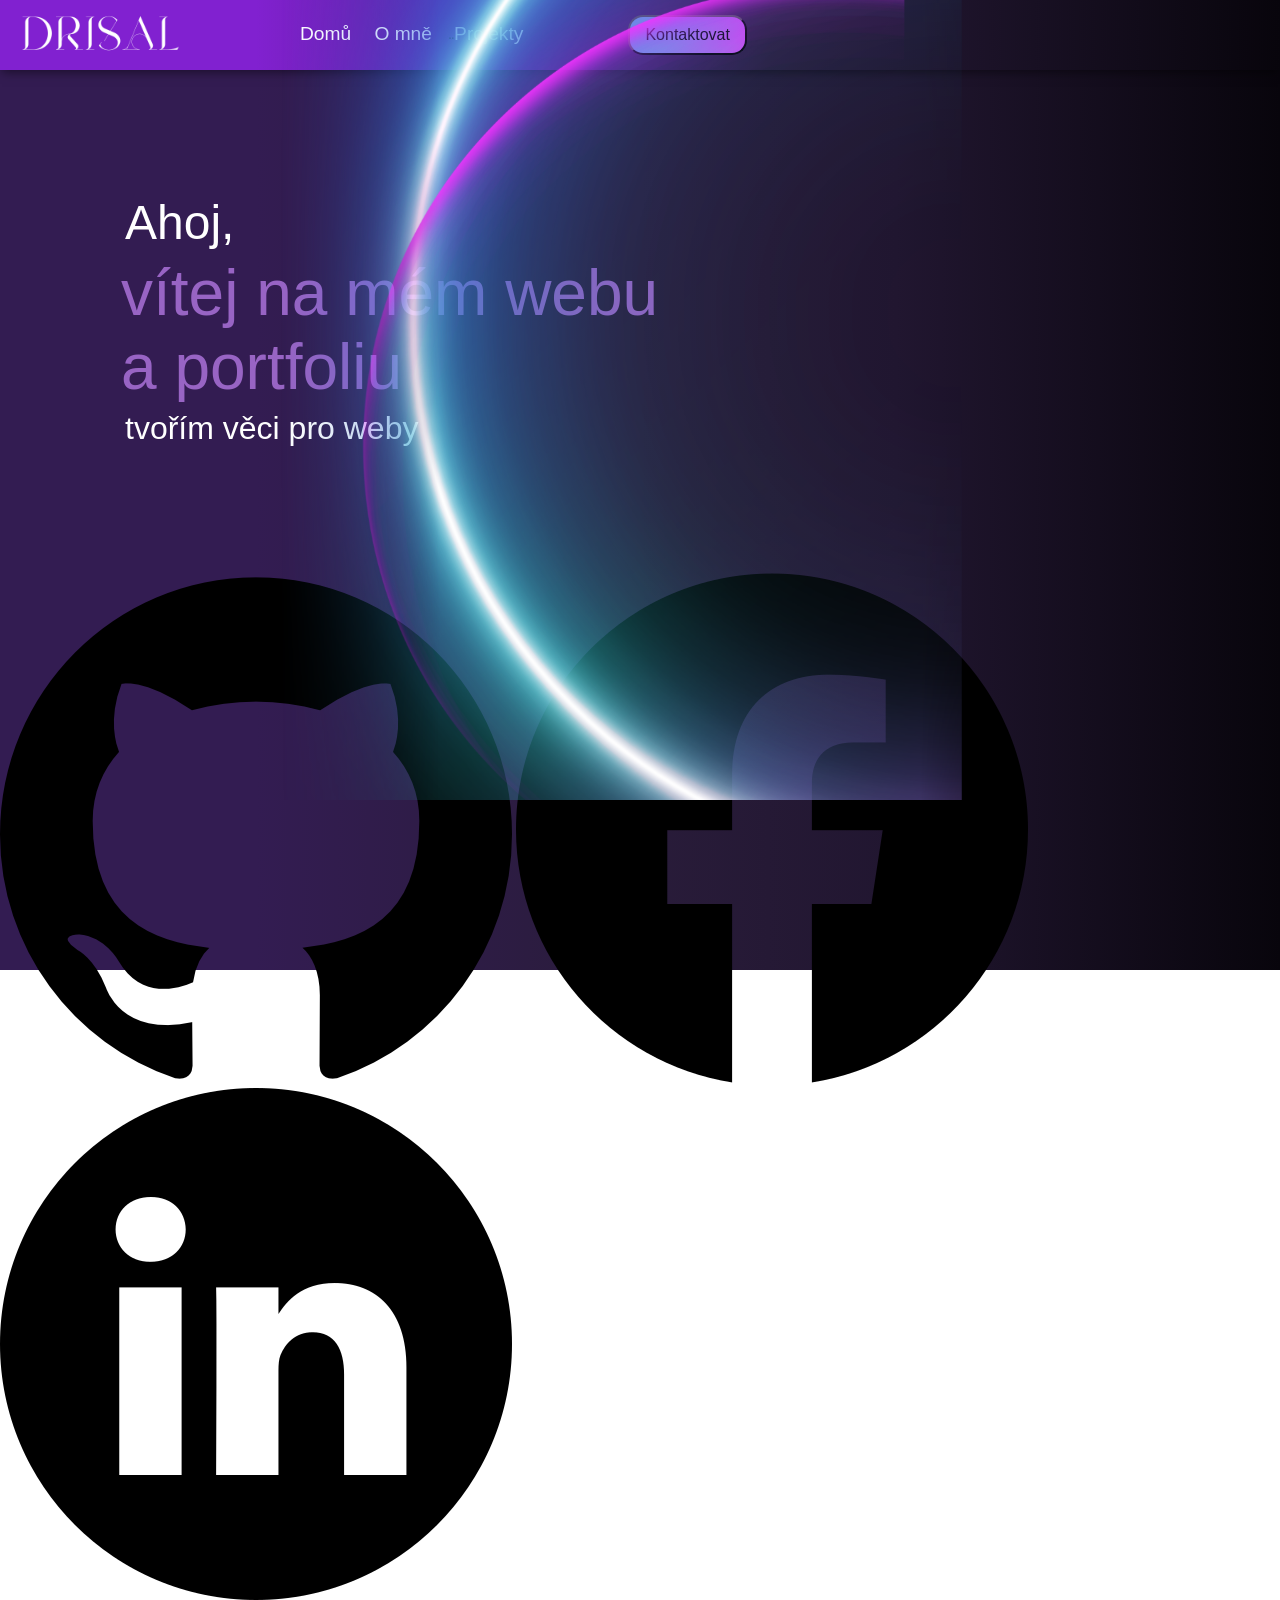
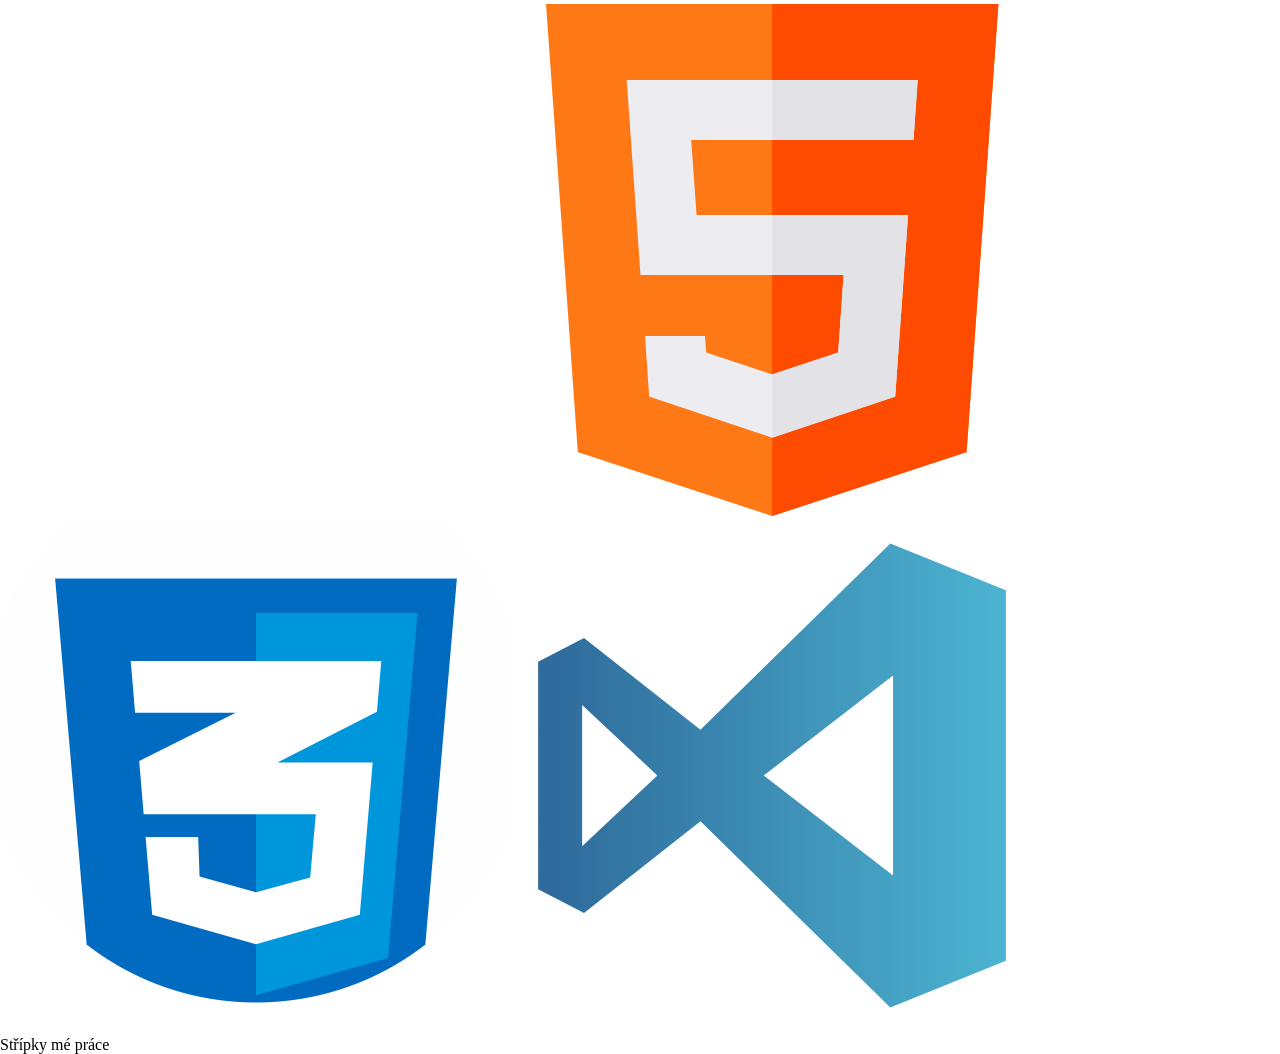
==== index.html @ ec2c8cdb "- initial" ====
<!DOCTYPE html>
<html lang="en">
<head>
    <meta charset="UTF-8">
    <meta name="viewport" content="width=device-width, initial-scale=1.0">
    <title>Portfolio
    </title>
    <link rel="stylesheet" href="./css/variables.css">
    <link rel="stylesheet" href="./css/global.css">
</head>
<body>
    <header>
        <div id="navigace">
            <section id="logo">
                <img src="./images/Logo.png" alt="Logo" class="header-logo">
            </section>
            <nav>
                <a href="/">Domů</a>
                <a href="#">O mně</a>¨
                <a href="#">Projekty</a>
            </nav>
            <button>Kontaktovat</button>
        </div>
    </header>

    <content>
        <div id="texty">
            <span id="ahoj-text">Ahoj,</span>
            <span  id="vitej-text">vítej na mém webu a portfoliu</span>
            <span id="tvorim-text">tvořím věci pro weby</span>
        </div>
        <div id="icony-text">
            <a href="#"><img src="./images/github.png" alt="Github"></a>
            <a href="#"><img src="./images/facebook.png" alt="Facebook"></a>
            <a href="#"><img src="./images/linkedin.png" alt="linkedin"></a>
        </div>
        <div>
            <div id="programmer"></div>
            <div id="cary"></div>
        </div>
        <div id="znalosti-pruh">
            <img src="./images/js.png" alt="Javascript">
            <img src="./images/html.png" alt="HTML">
            <img src="./images/css.png" alt="CSS">
            <img src="./images/VS.png" alt="Visual">
        </div>
        <div id="ukazka-prace">
            <span>Střípky mé práce</span>
        </div>
    </content>

    <footer>

    </footer>
</body>
</html>
---- css/variables.css ----
:root {
	--color-white: #FFFFFF;
	--color-dark-violet: #291C3A;
	--color-light-violet: #331C52;
	--color-pink: #8121D0;
	--color-baby-pink: #DCCFED;
	--color-mentol: #E1EBED;
}
---- css/global.css ----
* {
	padding: 0;
	margin: 0;
	box-sizing: border-box;
}
html{
    height: 100vh;
    width: 100vw;
}
body {
    height: 100%;
    width: 100%;
    display: flex;
    flex-flow: column;
    position: relative;
}
header {
    height: 100%;
    width: 100%;
    z-index: 20;
    position: sticky;
    top: 0;
}
#navigace {
    position: sticky;
    top: 0;
    display: flex;
    height: 70px;
    background: linear-gradient(to right, var(--color-pink) 20%, var(--color-dark-violet)60%, #211630 70%, #08050c 100%);
    overflow: hidden;
    width: 100%;
    margin: 0 auto;
    box-shadow: 0 4px 10px -2px rgba(0, 0, 0, 0.5);
}

#logo {
    width: 200px;
    height: 200px;
    display: flex;
    margin-top: -62px;
    margin-right: 100px;
}
nav{
    flex: 0.3;
    display: flex;
    align-items: center;
    margin-top: 15px;
}
nav a {
    width: 100%;
    height: 100%;
    color: white;
    text-decoration: none;
    font-size: 1.2em;
    line-height: 2em;
    font-family:'Trebuchet MS', 'Lucida Sans Unicode', 'Lucida Grande', 'Lucida Sans', Arial, sans-serif;
}
nav a:hover {
    background: linear-gradient(to right, #71b3ec, #d353f7 );
    -webkit-background-clip: text;
    -webkit-text-fill-color: transparent;
    background-clip: text;
    color: transparent;
}
button {
    margin-left: 100px;
    background: linear-gradient(to right, #71b3ec, #d353f7 );
    border-radius: 15px;
    padding: 1px 15px;
    height: 40px;
    margin-top: 15px;
    font-size: 1em;
    font-family:'Trebuchet MS', 'Lucida Sans Unicode', 'Lucida Grande', 'Lucida Sans', Arial, sans-serif;

}

content {
    display: flex;
    flex-flow: column;
    height: 100%;
    width: 100%;
    background: linear-gradient(to right, var(--color-light-violet) 20%, var(--color-dark-violet)50%, #211630 70%, #08050c 100%);
    position: relative;
}

#ahoj-text {
    display: flex;
    font-size: 3em;
    font-family:'Trebuchet MS', 'Lucida Sans Unicode', 'Lucida Grande', 'Lucida Sans', Arial, sans-serif;
    color: white;
    width: 550px;
    padding: 5px;
}

#vitej-text {
    display: flex;
    font-size: 4em;
    font-family:'Trebuchet MS', 'Lucida Sans Unicode', 'Lucida Grande', 'Lucida Sans', Arial, sans-serif;
    color: #9864c4;
    width: 550px;
    padding: 1px;

}
#tvorim-text {
    display: flex;
    flex-flow: row;
    font-size: 2em;
    font-family:'Trebuchet MS', 'Lucida Sans Unicode', 'Lucida Grande', 'Lucida Sans', Arial, sans-serif;
    color: white;
    width: 550px;
    padding: 5px;

}
 #texty {
    margin: 120px;
 }

 #programmer {
    position: absolute;
    top: -70px;
    right: -180px;
    width: 800px;
    height: 800px;
    z-index: 20;
    background: url('../images/ksicht.png') no-repeat center center;
    background-size: cover;
    mask-image: linear-gradient(90deg, transparent, black 20%, black 80%, transparent);
}

#cary {
    position: absolute;
    background: url('../images/cary.png') no-repeat center center;
    background-size: cover;
    top: -70px;
    right: 200px;
    width: 800px;
    height: 800px;
    z-index: 20;
    mask-image: linear-gradient(90deg, transparent, black 20%, black 80%, transparent);
}
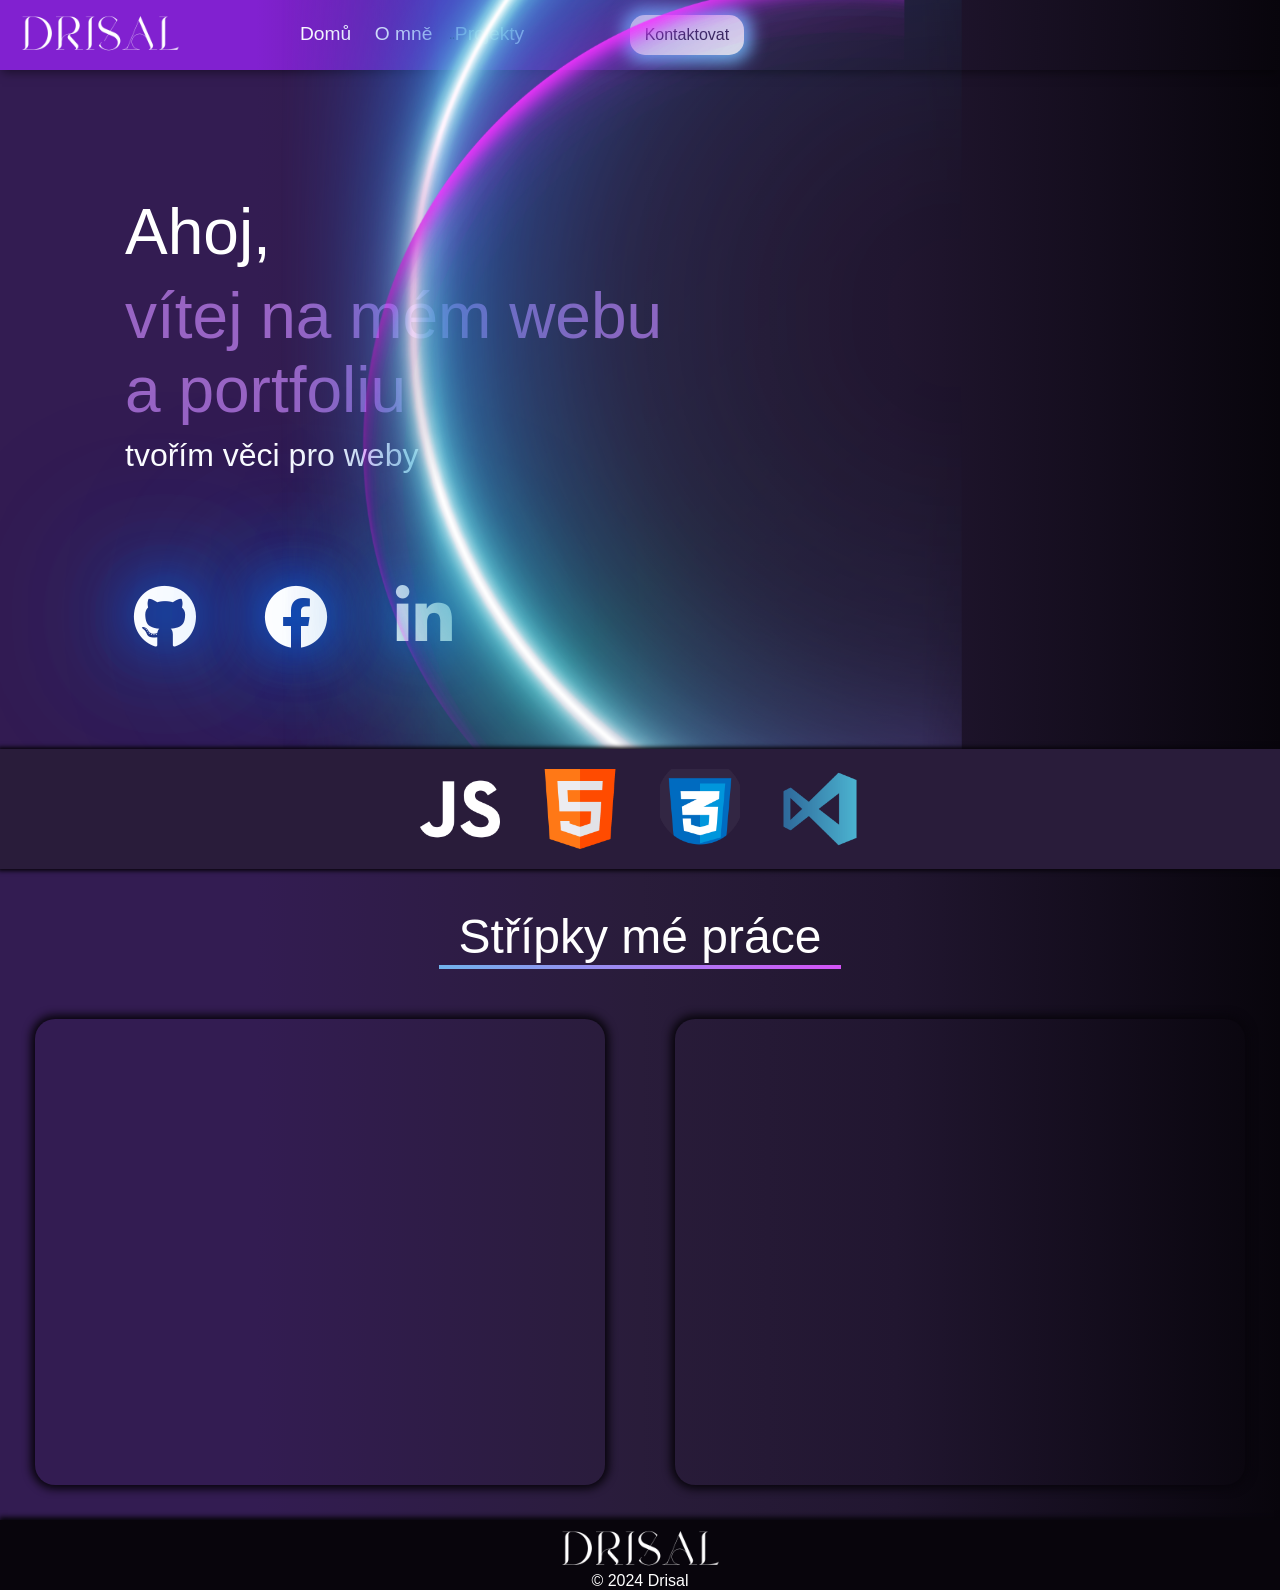
==== commit 755a03ee: "celá první strana" ====
--- a/index.html
+++ b/index.html
@@ -5,6 +5,7 @@
     <meta name="viewport" content="width=device-width, initial-scale=1.0">
     <title>Portfolio
     </title>
+    <link rel="stylesheet" href="https://cdnjs.cloudflare.com/ajax/libs/font-awesome/6.0.0-beta3/css/all.min.css">
     <link rel="stylesheet" href="./css/variables.css">
     <link rel="stylesheet" href="./css/global.css">
 </head>
@@ -30,9 +31,15 @@
             <span id="tvorim-text">tvořím věci pro weby</span>
         </div>
         <div id="icony-text">
-            <a href="#"><img src="./images/github.png" alt="Github"></a>
-            <a href="#"><img src="./images/facebook.png" alt="Facebook"></a>
-            <a href="#"><img src="./images/linkedin.png" alt="linkedin"></a>
+            <a href="https://github.com/Sarasaly" target="_blank">
+                <i class="fa-brands fa-github" id="github" ></i>
+            </a>
+            <a href="#" class="disabled">
+                <i class="fa-brands fa-facebook" id="facebook" ></i>
+            </a>
+            <a href="https://www.linkedin.com/in/s%C3%A1ra-salayov%C3%A1-375759289/" target="_blank">
+                <i class="fa-brands fa-linkedin-in" id="linkedin" ></i>
+            </a>
         </div>
         <div>
             <div id="programmer"></div>
@@ -46,11 +53,22 @@
         </div>
         <div id="ukazka-prace">
             <span>Střípky mé práce</span>
+            <div id="ukazka">
+                <div></div>
+                <div></div>
+            </div>
+            
         </div>
+        
     </content>
 
-    <footer>
-
+    <footer>    
+        <section id="footer-logo">
+            <img src="./images/Logo.png" alt="Logo" class="footer-logo">
+        </section>
+        <div id="footer-text">
+            <span>© 2024 Drisal</span>
+        </div>
     </footer>
 </body>
 </html>
--- a/css/global.css
+++ b/css/global.css
@@ -4,7 +4,7 @@
 	box-sizing: border-box;
 }
 html{
-    height: 100vh;
+    height: auto;
     width: 100vw;
 }
 body {
@@ -13,24 +13,25 @@
     display: flex;
     flex-flow: column;
     position: relative;
+    overflow-y: auto;
+    overflow-x: hidden;
 }
 header {
-    height: 100%;
-    width: 100%;
-    z-index: 20;
+    height: 70px;
+    width: 100%;
+    background: linear-gradient(to right, var(--color-pink) 20%, var(--color-dark-violet)60%, #211630 70%, #08050c 100%);
     position: sticky;
     top: 0;
+    z-index: 1;
 }
 #navigace {
-    position: sticky;
-    top: 0;
     display: flex;
     height: 70px;
-    background: linear-gradient(to right, var(--color-pink) 20%, var(--color-dark-violet)60%, #211630 70%, #08050c 100%);
     overflow: hidden;
     width: 100%;
     margin: 0 auto;
     box-shadow: 0 4px 10px -2px rgba(0, 0, 0, 0.5);
+    z-index: 4;
 }
 
 #logo {
@@ -64,20 +65,31 @@
 }
 button {
     margin-left: 100px;
-    background: linear-gradient(to right, #71b3ec, #d353f7 );
     border-radius: 15px;
     padding: 1px 15px;
     height: 40px;
     margin-top: 15px;
     font-size: 1em;
     font-family:'Trebuchet MS', 'Lucida Sans Unicode', 'Lucida Grande', 'Lucida Sans', Arial, sans-serif;
-
-}
-
+    border: 0px solid transparent;
+    border: 0; /* Odstraní rámeček */
+    outline: none; 
+    transition: box-shadow 0.3s ease, color 0.3s ease;
+    box-shadow: 0px 0px 16px 8px #71b3ec;
+    color: #291C3A;
+}
+
+button:hover {
+   cursor: not-allowed;
+   box-shadow: 0px 0px 16px 8px rgb(207, 201, 201);
+   color: rgb(207, 201, 201);
+
+   
+}
 content {
     display: flex;
     flex-flow: column;
-    height: 100%;
+    height: 1450px;    
     width: 100%;
     background: linear-gradient(to right, var(--color-light-violet) 20%, var(--color-dark-violet)50%, #211630 70%, #08050c 100%);
     position: relative;
@@ -85,7 +97,7 @@
 
 #ahoj-text {
     display: flex;
-    font-size: 3em;
+    font-size: 4em;
     font-family:'Trebuchet MS', 'Lucida Sans Unicode', 'Lucida Grande', 'Lucida Sans', Arial, sans-serif;
     color: white;
     width: 550px;
@@ -98,7 +110,7 @@
     font-family:'Trebuchet MS', 'Lucida Sans Unicode', 'Lucida Grande', 'Lucida Sans', Arial, sans-serif;
     color: #9864c4;
     width: 550px;
-    padding: 1px;
+    padding: 5px;
 
 }
 #tvorim-text {
@@ -112,7 +124,9 @@
 
 }
  #texty {
+    
     margin: 120px;
+
  }
 
  #programmer {
@@ -121,10 +135,11 @@
     right: -180px;
     width: 800px;
     height: 800px;
-    z-index: 20;
     background: url('../images/ksicht.png') no-repeat center center;
     background-size: cover;
     mask-image: linear-gradient(90deg, transparent, black 20%, black 80%, transparent);
+    z-index: 2;
+
 }
 
 #cary {
@@ -135,6 +150,168 @@
     right: 200px;
     width: 800px;
     height: 800px;
-    z-index: 20;
     mask-image: linear-gradient(90deg, transparent, black 20%, black 80%, transparent);
+    z-index: 2;
+
+}
+
+#icony-text {
+    display: flex;
+    flex-flow: row;
+    width: 200px;
+    height: 200px;
+    display: flex;
+    margin-left: 100px;
+    margin-top: -40px;
+}
+
+#znalosti-pruh {
+    display: flex;
+    flex-flow: row;
+    width: 100%;
+    height: 120px;
+    /* position: absolute; */
+    display: flex;
+    background-color: #291C3A;
+    justify-content: center;
+    box-shadow: 0px 0px 4px 2px #08050c;
+    z-index: 2;
+    margin-top: 100px;
+}
+
+#znalosti-pruh img {
+    height: 80px;
+    width: 80px;
+    margin: 20px;
+    
+}
+#ukazka-prace {
+    width: 100%;
+    height: 100%;
+    display: flex;
+    flex-flow: column;
+    align-items: center;
+}
+
+#ukazka-prace > span {
+    display: block;
+    padding: 20px;
+    text-align: center;
+    font-size: 3em;
+    color: white;
+    font-family:'Trebuchet MS', 'Lucida Sans Unicode', 'Lucida Grande', 'Lucida Sans', Arial, sans-serif;
+    margin-top: 20px;
+    position: relative;
+}
+#ukazka-prace > span::after {
+    content: " ";
+    position: absolute;
+    bottom: 15px;
+    left: 0;
+    width: 100%;
+    height: 4px;
+    background: linear-gradient(to right, #71b3ec, #d353f7 );
+
+} 
+
+
+
+
+
+footer {
+    height: 70px;
+    background-color: #08050c ;
+    box-shadow: 0px -2px 5px 1px #08050c;
+    display: flex;
+    align-items: center;
+    justify-items: center;
+    justify-content: center;
+    align-content: center;
+    flex-flow: column;
+    overflow: hidden;
+    position: relative;
+}
+
+
+#footer-logo img{
+    width: 200px;
+    height: 200px;
+}
+
+#footer-text {
+    position: absolute;
+    bottom: 0;
+    color: white;
+    font-family:'Trebuchet MS', 'Lucida Sans Unicode', 'Lucida Grande', 'Lucida Sans', Arial, sans-serif;
+}
+
+#github,
+#facebook,
+#linkedin {
+    /* box-shadow: 2px 2px 2px #00000080, 10px 1px 12px #00000080, 2px 2px 10px #00000080, 2px 2px 3px #00000080,
+    inset 2px 2px 10px #00000080, inset 2px 2px 10px #00000080, inset 2px 2px 10px #00000080; */
+    border-radius: 29px;
+    padding: 11px 19px;
+    animation: animate 3s linear infinite;
+    text-shadow: 0 0 50px #0072ff, 0 0 100px #0072ff, 0 0 150px #0072ff, 0 0 200px #0072ff;
+    font-size: 64px;
+    /* background-color: #18191f; */
+    color: #fff;
+    height: 85px;
+    margin: 15px;
+}
+
+#facebook {
+    animation-delay: 0.3s;
+}
+
+#linkedin {
+    animation-delay: 0.7s;
+}
+
+#icony-text a {
+    cursor: pointer;
+    height: 85px;
+}
+
+#icony-text a:hover > i{
+    color: #71b3ec;
+}
+
+#icony-text a.disabled:hover{
+    cursor: not-allowed;
+}
+
+#icony-text a.disabled:hover > i{
+    color: black;
+}
+
+@keyframes animate {
+   from {
+       filter: hue-rotate(0deg);
+   }
+    to {
+         filter: hue-rotate(360deg);
+    }
+}
+#ukazka {
+    width: 100%;
+    height: 100%;
+    display: flex;
+    align-items: center;
+    justify-items: center;
+    flex: 1;
+
+}
+#ukazka > div {
+    flex: 1;
+    background-color: var(--color-light-violet);
+    height: calc(100% - 70px);
+    width: calc(100% - 70px);
+    margin: 35px;
+    border-radius: 20px;
+    box-shadow: 0px 0px 8px 4px #08050c;
+    background: url('../images/stavba.png') no-repeat center center;
+    background-position: 45% -250%;
+    background-size: 50%;
 }
